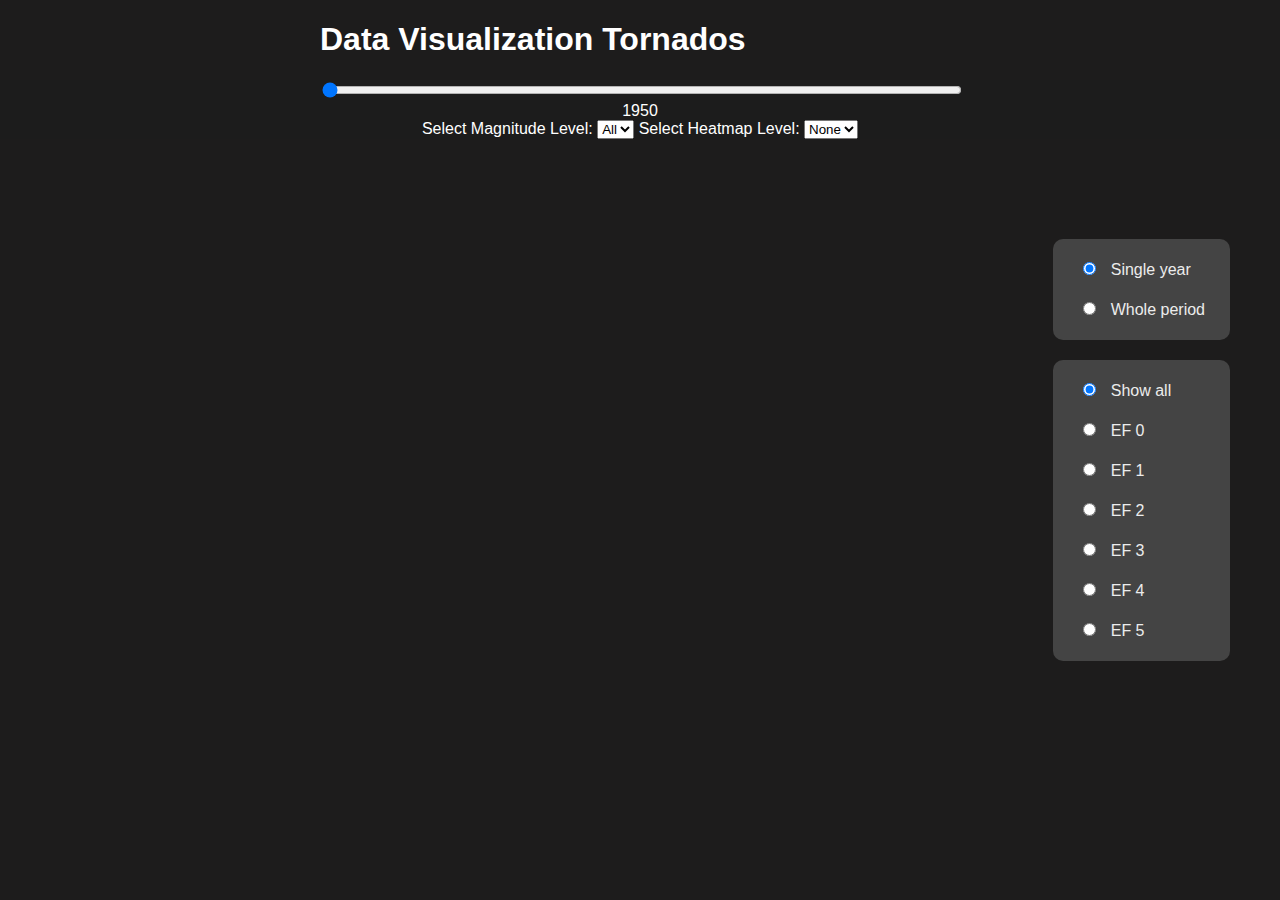
==== index.html @ 4768eb0e "selection boxes" ====
<!DOCTYPE html>
<html lang="en">
<head>
    <meta charset="UTF-8">
    <meta name="viewport" content="width=device-width, initial-scale=1.0">
    <title>Data Visualization Tornados</title>

    <script src="https://d3js.org/d3.v7.min.js"></script>
    <script src="https://d3js.org/topojson.v3.min.js"></script>
    <script src="lib/gmynd.js"></script> <!-- Include gmynd library -->
    <link rel="stylesheet" href="style.css">
    <link rel="stylesheet" href="selectionBoxes.css">
</head>
<body class="font-class">
    <div id="selectionBoxes">
        <div id="modeSelectionBox" class="selectionBox">
        <label>
            <input type="radio" name="modeSelection" value="singleYear" checked onclick="handleSelectionBox(this)">
            <span>Single year</span>
        </label>
        <label>
            <input type="radio" name="modeSelection" value="wholePeriod" onclick="handleSelectionBox(this)">
            <span>Whole period</span>
        </label>
    </div>
    <div id="magnitudeSelectionBox" class="selectionBox">
        <label>
            <input type="radio" name="magnitudeSelection" value="all" checked onclick="handleSelectionBox(this)">
            <span>Show all</span>
        </label>
        <label>
            <input type="radio" name="magnitudeSelection" value="0" onclick="handleSelectionBox(this)">
            <span>EF 0</span>
        </label>
        <label>
            <input type="radio" name="magnitudeSelection" value="1" onclick="handleSelectionBox(this)">
            <span>EF 1</span>
        </label>
        <label>
            <input type="radio" name="magnitudeSelection" value="2" onclick="handleSelectionBox(this)">
            <span>EF 2</span>
        </label>
        <label>
            <input type="radio" name="magnitudeSelection" value="3" onclick="handleSelectionBox(this)">
            <span>EF 3</span>
        </label>
        <label>
            <input type="radio" name="magnitudeSelection" value="4" onclick="handleSelectionBox(this)">
            <span>EF 4</span>
        </label>
        <label>
            <input type="radio" name="magnitudeSelection" value="5" onclick="handleSelectionBox(this)">
            <span>EF 5</span>
        </label>
    </div>
    </div>
    <h1>Data Visualization Tornados</h1> 
    <div id="map-container">
        <div id="slider-container">
            <input type="range" id="year-slider" min="1950" max="2022" value="1950" step="1">
            <span id="year-label">1950</span>
        </div>
        <div id="menu-container">
            <label for="magnitude-select">Select Magnitude Level:</label>
            <select id="magnitude-select">
                <option value="all">All</option>
                <option value="0">0</option>
                <option value="1">1</option>
                <option value="2">2</option>
                <option value="3">3</option>
                <option value="4">4</option>
                <option value="5">5</option>
            </select>
            <label for="heatmap-select">Select Heatmap Level:</label>
            <select id="heatmap-select">
                <option value="none">None</option>
                <option value="all">All</option>
                <option value="0">0</option>
                <option value="1">1</option>
                <option value="2">2</option>
                <option value="3">3</option>
                <option value="4">4</option>
                <option value="5">5</option>
            </select>
        </div>
    </div>
</body>
<script src="selectionBoxes.js"></script>
<script src="main.js"></script> 
</html>
---- style.css ----
/* Your custom CSS code here */
        body {
            background-color: #1d1c1c; /* Replace with your desired background color */
            margin: 0; /* Remove default margin */
            padding: 0; /* Remove default padding */
            overflow: hidden; /* Prevent scrollbars */
        }
        svg { width: 100%; height: 90vh; }
        .county-label {
            font-size: 10px;
            fill: #ffffff; /* Set text color to white */
            text-anchor: middle;
        }
        h1 {
            translate: 25%;
        }
        #map-container {
            background: #1c1c1c; /* Replace with your desired background color */
            width: 100%;
            text-align: center;
            margin-top: 10px;
        }
        #slider-container {
            width: 50%;
            text-align: center;
            margin: 20px auto 0 auto; /* Center the slider and add margin to the top */
        }        
        #year-slider {
            width: 100%;
        }
        /* Font class for all text */
        .font-class {
            font-family: 'Poppins', sans-serif; /* Replace with your desired font */
            color: #ffffff; /* Replace with your desired text color */
        }
---- selectionBoxes.css ----
.selectionBox {
    background-color: #444;
    padding: 20px 25px 1px 25px;
    margin: 20px;
    border-radius: 10px;
    color: #fff;
    text-align: left;
    z-index: 1;
}

.selectionBox label {
    display: block;
    /* Ensures each label is on a new line */
    margin-bottom: 20px;
    cursor: pointer;
    color: #ececec;
}

.selectionBox input[type=radio] {
    margin-right: 10px;
    background-color: initial;
    /* appearance: none;
    width: 20px;
    height: 20px;
    border: 2px solid black;
    border-radius: 50%;
    background-color: black;
    position: relative; */
}

#selectionBoxes {
    font-weight: 300;
    position: absolute;
    z-index: 1;
    right: 30px;
    display: flex;
    flex-direction: column;
    display: inline-block;
    top: 50%;
    transform: translateY(-50%);
    /* Use only as much space as needed */
}
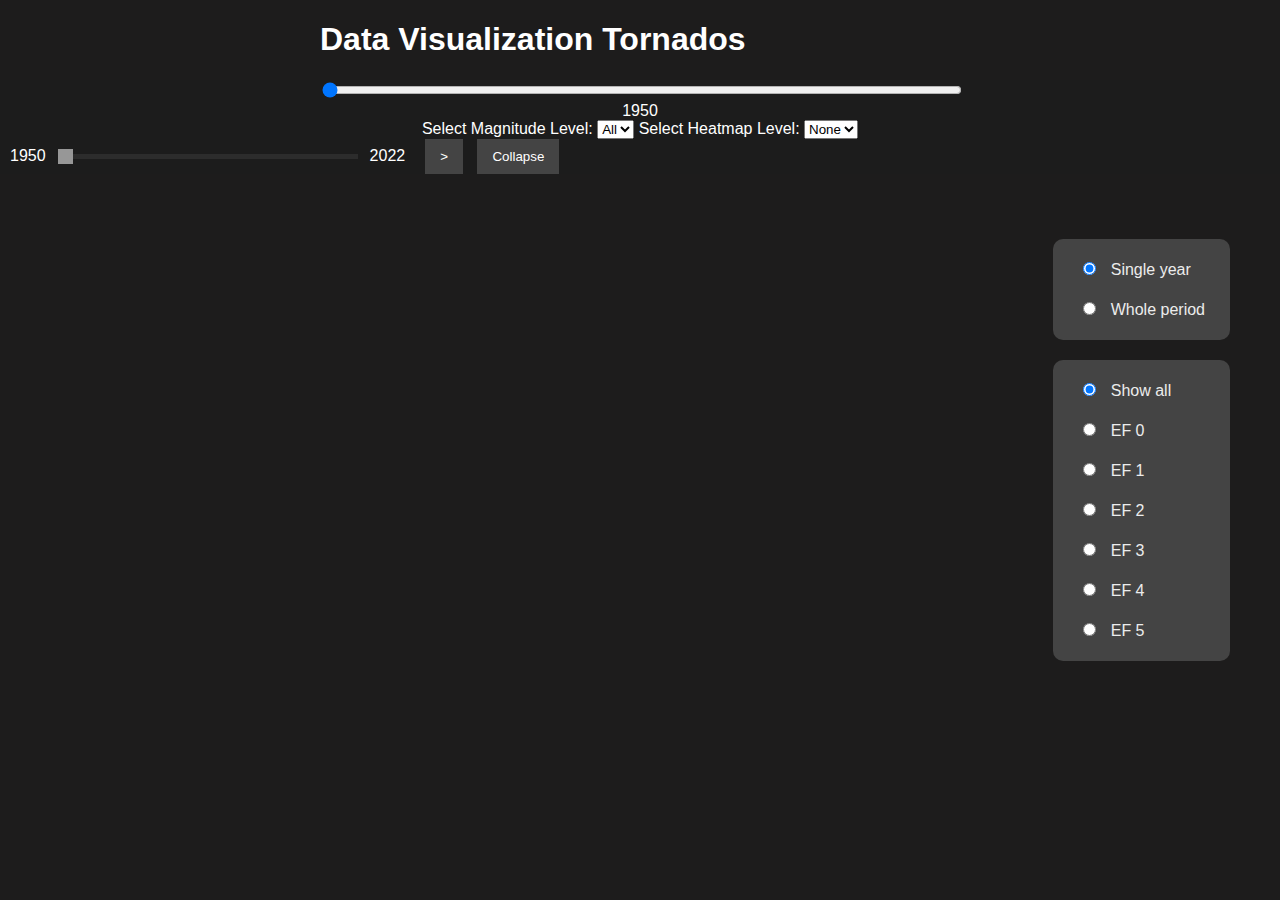
==== commit 887e3307: "Add collapsible slider and styling without positioning" ====
--- a/index.html
+++ b/index.html
@@ -83,8 +83,20 @@
                 <option value="5">5</option>
             </select>
         </div>
+        <div class="timeline-container">
+            <span class="timeline-label">1950</span>
+            <input type="range" min="1950" max="2022" value="1950" class="timeline-slider" id="yearSlider">
+            <div class="collapsed-line" id="collapsed-line" style="display: none;"></div>
+            <span class="timeline-label">2022</span>
+            <div class="control-buttons">
+                <button id="playPauseButton">></button>
+                <button class="collapse-button" id="collapse-button">Collapse</button>
+            </div>
+        </div>
     </div>
+    
 </body>
+<script src="slider.js"></script>
 <script src="selectionBoxes.js"></script>
 <script src="main.js"></script> 
 </html>--- a/style.css
+++ b/style.css
@@ -1,35 +1,130 @@
-        /* Your custom CSS code here */
-        body {
-            background-color: #1d1c1c; /* Replace with your desired background color */
-            margin: 0; /* Remove default margin */
-            padding: 0; /* Remove default padding */
-            overflow: hidden; /* Prevent scrollbars */
-        }
-        svg { width: 100%; height: 90vh; }
-        .county-label {
-            font-size: 10px;
-            fill: #ffffff; /* Set text color to white */
-            text-anchor: middle;
-        }
-        h1 {
-            translate: 25%;
-        }
-        #map-container {
-            background: #1c1c1c; /* Replace with your desired background color */
-            width: 100%;
-            text-align: center;
-            margin-top: 10px;
-        }
-        #slider-container {
-            width: 50%;
-            text-align: center;
-            margin: 20px auto 0 auto; /* Center the slider and add margin to the top */
-        }        
-        #year-slider {
-            width: 100%;
-        }
-        /* Font class for all text */
-        .font-class {
-            font-family: 'Poppins', sans-serif; /* Replace with your desired font */
-            color: #ffffff; /* Replace with your desired text color */
-        }
+/* Your custom CSS code here */
+body {
+    background-color: #1d1c1c;
+    /* Replace with your desired background color */
+    margin: 0;
+    /* Remove default margin */
+    padding: 0;
+    /* Remove default padding */
+    overflow: hidden;
+    /* Prevent scrollbars */
+}
+
+svg {
+    width: 100%;
+    height: 90vh;
+}
+
+.county-label {
+    font-size: 10px;
+    fill: #ffffff;
+    /* Set text color to white */
+    text-anchor: middle;
+}
+
+h1 {
+    translate: 25%;
+}
+
+#map-container {
+    background: #1c1c1c;
+    /* Replace with your desired background color */
+    width: 100%;
+    text-align: center;
+    margin-top: 10px;
+}
+
+#slider-container {
+    width: 50%;
+    text-align: center;
+    margin: 20px auto 0 auto;
+    /* Center the slider and add margin to the top */
+}
+
+#year-slider {
+    width: 100%;
+}
+
+/* Font class for all text */
+.font-class {
+    font-family: 'Poppins', sans-serif;
+    /* Replace with your desired font */
+    color: #ffffff;
+    /* Replace with your desired text color */
+}
+
+
+.timeline-container {
+    display: flex;
+    align-items: center;
+}
+
+.timeline-label {
+    margin: 0 10px;
+}
+
+.timeline-slider {
+    -webkit-appearance: none;
+    width: 300px;
+    height: 5px;
+    background: #333;
+    outline: none;
+    opacity: 0.7;
+    transition: opacity .15s ease-in-out;
+}
+
+.timeline-slider::-webkit-slider-thumb {
+    -webkit-appearance: none;
+    appearance: none;
+    width: 15px;
+    height: 15px;
+    background: #ccc;
+    cursor: pointer;
+}
+
+.timeline-slider::-moz-range-thumb {
+    width: 15px;
+    height: 15px;
+    background: #ccc;
+    cursor: pointer;
+}
+
+.control-buttons {
+    margin-left: 10px;
+}
+
+.control-buttons button {
+    background-color: #444;
+    border: none;
+    color: white;
+    padding: 10px 15px;
+    cursor: pointer;
+}
+
+.control-buttons button:hover {
+    background-color: #555;
+}
+
+.collapse-button {
+    margin-left: 10px;
+    padding: 10px 15px;
+    background-color: #444;
+    color: #fff;
+    border: none;
+    cursor: pointer;
+}
+
+.collapsed-slider {
+    display: none;
+}
+
+.collapsed-line {
+    width: 10px;
+    height: 5px;
+    background: #fff;
+    /* Custom background color */
+    border-radius: 5px;
+    /* Custom border radius */
+    margin: 0 5px;
+    /* Custom margin */
+}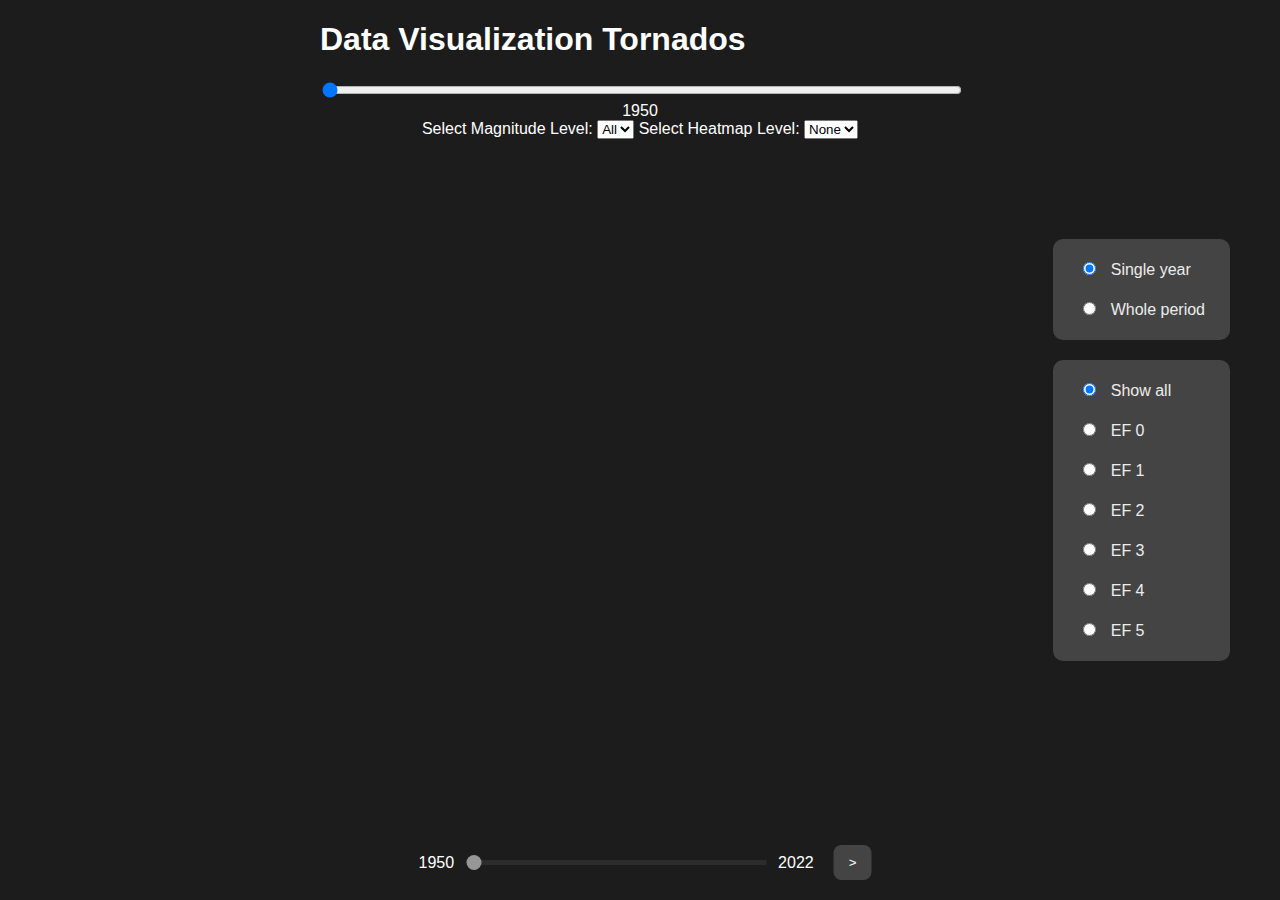
==== commit 135d89aa: "Add slider styling and functionality" ====
--- a/index.html
+++ b/index.html
@@ -10,6 +10,7 @@
     <script src="lib/gmynd.js"></script> <!-- Include gmynd library -->
     <link rel="stylesheet" href="style.css">
     <link rel="stylesheet" href="selectionBoxes.css">
+    <link rel="stylesheet" href="slider.css">
 </head>
 <body class="font-class">
     <div id="selectionBoxes">
@@ -90,7 +91,6 @@
             <span class="timeline-label">2022</span>
             <div class="control-buttons">
                 <button id="playPauseButton">></button>
-                <button class="collapse-button" id="collapse-button">Collapse</button>
             </div>
         </div>
     </div>
--- a/style.css
+++ b/style.css
@@ -51,80 +51,4 @@
     /* Replace with your desired font */
     color: #ffffff;
     /* Replace with your desired text color */
-}
-
-
-.timeline-container {
-    display: flex;
-    align-items: center;
-}
-
-.timeline-label {
-    margin: 0 10px;
-}
-
-.timeline-slider {
-    -webkit-appearance: none;
-    width: 300px;
-    height: 5px;
-    background: #333;
-    outline: none;
-    opacity: 0.7;
-    transition: opacity .15s ease-in-out;
-}
-
-.timeline-slider::-webkit-slider-thumb {
-    -webkit-appearance: none;
-    appearance: none;
-    width: 15px;
-    height: 15px;
-    background: #ccc;
-    cursor: pointer;
-}
-
-.timeline-slider::-moz-range-thumb {
-    width: 15px;
-    height: 15px;
-    background: #ccc;
-    cursor: pointer;
-}
-
-.control-buttons {
-    margin-left: 10px;
-}
-
-.control-buttons button {
-    background-color: #444;
-    border: none;
-    color: white;
-    padding: 10px 15px;
-    cursor: pointer;
-}
-
-.control-buttons button:hover {
-    background-color: #555;
-}
-
-.collapse-button {
-    margin-left: 10px;
-    padding: 10px 15px;
-    background-color: #444;
-    color: #fff;
-    border: none;
-    cursor: pointer;
-}
-
-.collapsed-slider {
-    display: none;
-}
-
-.collapsed-line {
-    width: 10px;
-    height: 5px;
-    background: #fff;
-    /* Custom background color */
-    border-radius: 5px;
-    /* Custom border radius */
-    margin: 0 5px;
-    /* Custom margin */
 }--- a/slider.css
+++ b/slider.css
@@ -0,0 +1,83 @@
+.timeline-container {
+    display: flex;
+    align-items: center;
+    position: absolute;
+    z-index: 1;
+    bottom: 20px;
+    left: 50%;
+    transform: translateX(-50%);
+}
+
+.timeline-label {
+    margin: 0 10px;
+}
+
+.timeline-slider {
+    -webkit-appearance: none;
+    width: 300px;
+    height: 5px;
+    background: #333;
+    outline: none;
+    opacity: 0.7;
+    transition: opacity .15s ease-in-out;
+    
+}
+
+.timeline-slider::-webkit-slider-thumb {
+    -webkit-appearance: none;
+    appearance: none;
+    width: 15px;
+    height: 15px;
+    background: #ccc;
+    cursor: pointer;
+    border-radius: 50%; /* Make the slider thumb rounded */
+}
+
+.timeline-slider::-moz-range-thumb {
+    width: 15px;
+    height: 15px;
+    background: #ccc;
+    cursor: pointer;
+    border-radius: 50%; /* Make the slider thumb rounded */
+}
+
+.control-buttons {
+    margin-left: 10px;
+}
+
+.control-buttons button {
+    background-color: #444;
+    border: none;
+    color: white;
+    padding: 10px 15px;
+    border-radius: 8px;
+    cursor: pointer;
+}
+
+.control-buttons button:hover {
+    background-color: #555;
+}
+
+.collapse-button {
+    margin-left: 10px;
+    padding: 10px 15px;
+    background-color: #444;
+    color: #fff;
+    border: none;
+    cursor: pointer;
+}
+
+.collapsed-slider {
+    display: none;
+}
+
+.collapsed-line {
+    width: 10px;
+    height: 5px;
+    background: #fff;
+    /* Custom background color */
+    border-radius: 5px;
+    /* Custom border radius */
+    margin: 0 5px;
+    /* Custom margin */
+}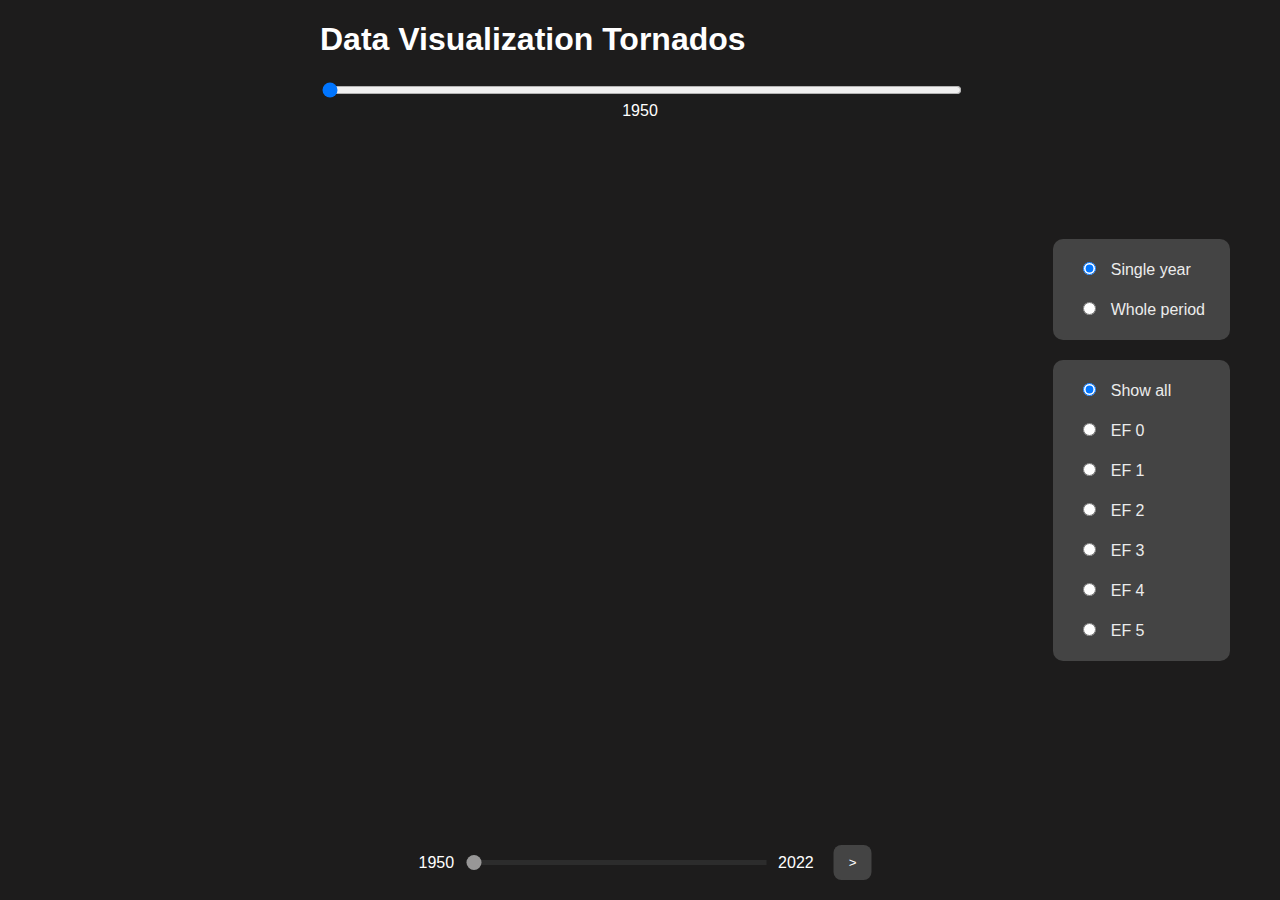
==== commit dae7af1e: "SelectionBox logic updated and cleaned up code" ====
--- a/index.html
+++ b/index.html
@@ -16,41 +16,41 @@
     <div id="selectionBoxes">
         <div id="modeSelectionBox" class="selectionBox">
         <label>
-            <input type="radio" name="modeSelection" value="singleYear" checked onclick="handleSelectionBox(this)">
+            <input type="radio" name="modeSelection" value="singleYear" checked onclick="handleModeSelection(this)">
             <span>Single year</span>
         </label>
         <label>
-            <input type="radio" name="modeSelection" value="wholePeriod" onclick="handleSelectionBox(this)">
+            <input type="radio" name="modeSelection" value="wholePeriod" onclick="handleModeSelection(this)">
             <span>Whole period</span>
         </label>
     </div>
     <div id="magnitudeSelectionBox" class="selectionBox">
         <label>
-            <input type="radio" name="magnitudeSelection" value="all" checked onclick="handleSelectionBox(this)">
+            <input type="radio" name="magnitudeSelection" value="all" checked onclick="handleMagnitudeSelection(this)">
             <span>Show all</span>
         </label>
         <label>
-            <input type="radio" name="magnitudeSelection" value="0" onclick="handleSelectionBox(this)">
+            <input type="radio" name="magnitudeSelection" value="0" onclick="handleMagnitudeSelection(this)">
             <span>EF 0</span>
         </label>
         <label>
-            <input type="radio" name="magnitudeSelection" value="1" onclick="handleSelectionBox(this)">
+            <input type="radio" name="magnitudeSelection" value="1" onclick="handleMagnitudeSelection(this)">
             <span>EF 1</span>
         </label>
         <label>
-            <input type="radio" name="magnitudeSelection" value="2" onclick="handleSelectionBox(this)">
+            <input type="radio" name="magnitudeSelection" value="2" onclick="handleMagnitudeSelection(this)">
             <span>EF 2</span>
         </label>
         <label>
-            <input type="radio" name="magnitudeSelection" value="3" onclick="handleSelectionBox(this)">
+            <input type="radio" name="magnitudeSelection" value="3" onclick="handleMagnitudeSelection(this)">
             <span>EF 3</span>
         </label>
         <label>
-            <input type="radio" name="magnitudeSelection" value="4" onclick="handleSelectionBox(this)">
+            <input type="radio" name="magnitudeSelection" value="4" onclick="handleMagnitudeSelection(this)">
             <span>EF 4</span>
         </label>
         <label>
-            <input type="radio" name="magnitudeSelection" value="5" onclick="handleSelectionBox(this)">
+            <input type="radio" name="magnitudeSelection" value="5" onclick="handleMagnitudeSelection(this)">
             <span>EF 5</span>
         </label>
     </div>
@@ -60,29 +60,6 @@
         <div id="slider-container">
             <input type="range" id="year-slider" min="1950" max="2022" value="1950" step="1">
             <span id="year-label">1950</span>
-        </div>
-        <div id="menu-container">
-            <label for="magnitude-select">Select Magnitude Level:</label>
-            <select id="magnitude-select">
-                <option value="all">All</option>
-                <option value="0">0</option>
-                <option value="1">1</option>
-                <option value="2">2</option>
-                <option value="3">3</option>
-                <option value="4">4</option>
-                <option value="5">5</option>
-            </select>
-            <label for="heatmap-select">Select Heatmap Level:</label>
-            <select id="heatmap-select">
-                <option value="none">None</option>
-                <option value="all">All</option>
-                <option value="0">0</option>
-                <option value="1">1</option>
-                <option value="2">2</option>
-                <option value="3">3</option>
-                <option value="4">4</option>
-                <option value="5">5</option>
-            </select>
         </div>
         <div class="timeline-container">
             <span class="timeline-label">1950</span>
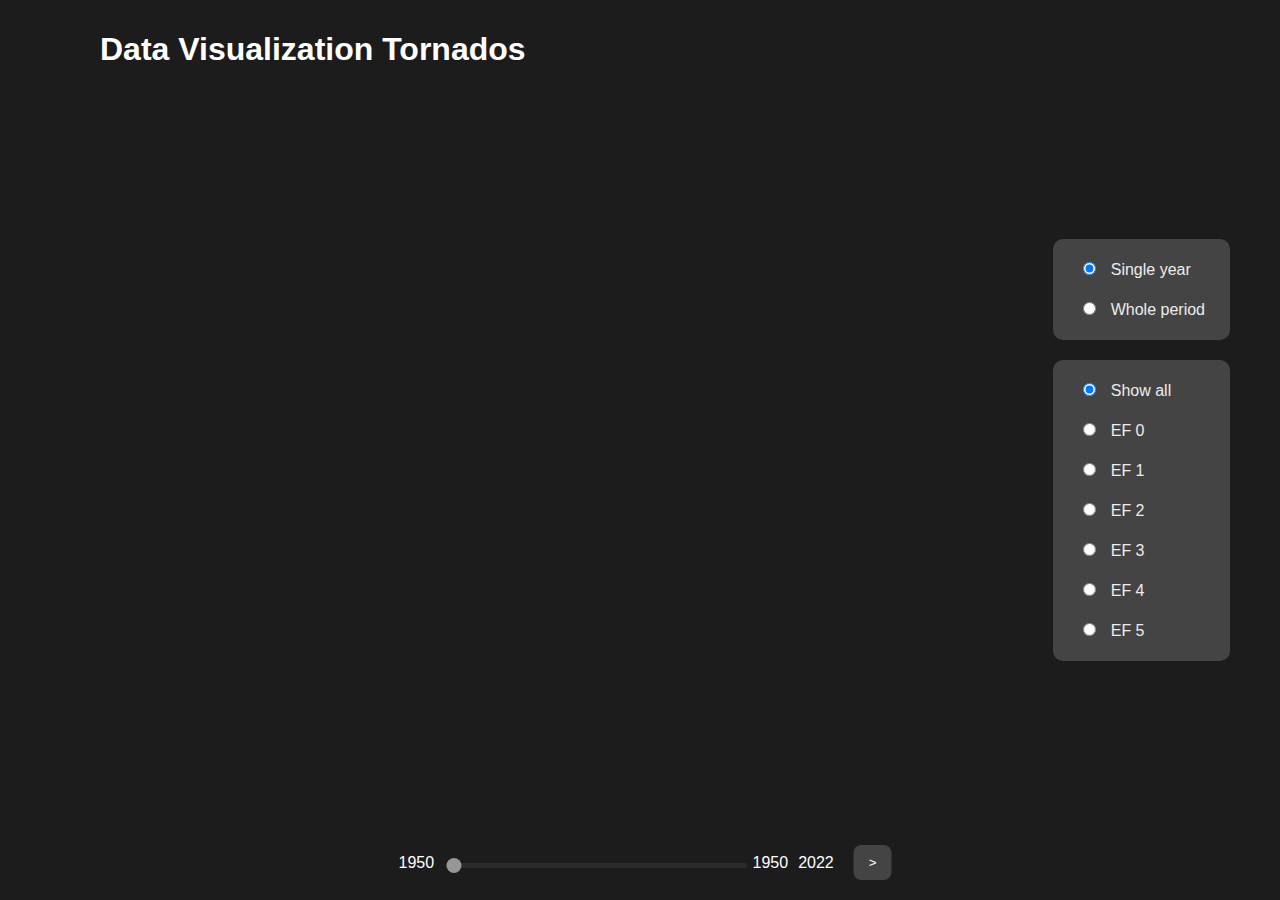
==== commit 2f7e89c4: "Refactor code to update map based on selected year and magnitude level" ====
--- a/index.html
+++ b/index.html
@@ -57,19 +57,20 @@
     </div>
     <h1>Data Visualization Tornados</h1> 
     <div id="map-container">
-        <div id="slider-container">
-            <input type="range" id="year-slider" min="1950" max="2022" value="1950" step="1">
-            <span id="year-label">1950</span>
-        </div>
+        
         <div class="timeline-container">
             <span class="timeline-label">1950</span>
-            <input type="range" min="1950" max="2022" value="1950" class="timeline-slider" id="yearSlider">
+            <div id="sliderContainer">
+                <input type="range" min="1950" max="2022" value="1950" class="timeline-slider" id="yearSlider">
+                <span id="year-label">1950</span>
+            </div>
             <div class="collapsed-line" id="collapsed-line" style="display: none;"></div>
             <span class="timeline-label">2022</span>
             <div class="control-buttons">
                 <button id="playPauseButton">></button>
             </div>
         </div>
+        
     </div>
     
 </body>
--- a/style.css
+++ b/style.css
@@ -23,7 +23,8 @@
 }
 
 h1 {
-    translate: 25%;
+    position: absolute;
+    left: 100px;
 }
 
 #map-container {
--- a/slider.css
+++ b/slider.css
@@ -20,7 +20,6 @@
     outline: none;
     opacity: 0.7;
     transition: opacity .15s ease-in-out;
-    
 }
 
 .timeline-slider::-webkit-slider-thumb {
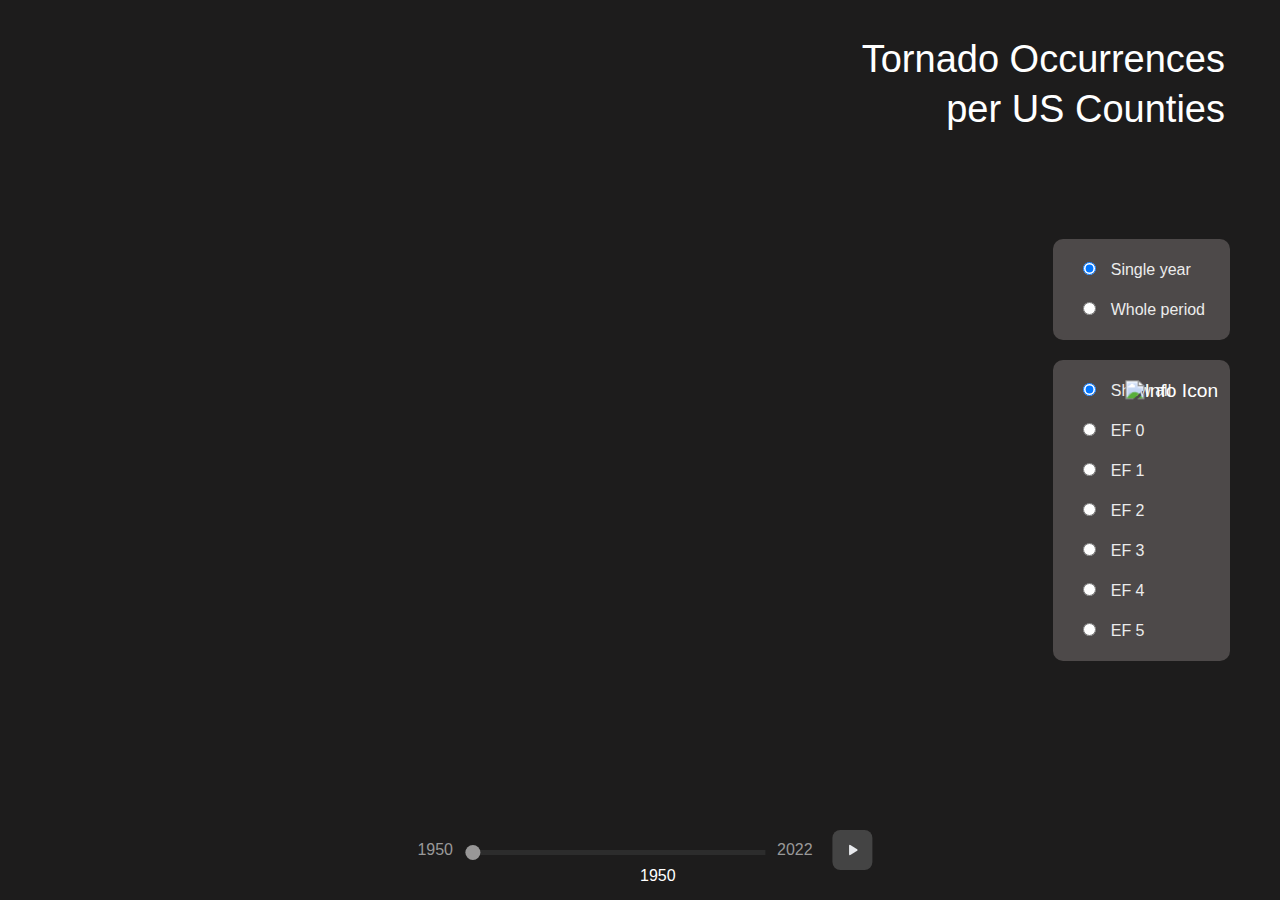
==== commit b054f89e: "styling improvements and info hover" ====
--- a/index.html
+++ b/index.html
@@ -1,5 +1,6 @@
 <!DOCTYPE html>
 <html lang="en">
+
 <head>
     <meta charset="UTF-8">
     <meta name="viewport" content="width=device-width, initial-scale=1.0">
@@ -12,69 +13,78 @@
     <link rel="stylesheet" href="selectionBoxes.css">
     <link rel="stylesheet" href="slider.css">
 </head>
+
 <body class="font-class">
+    <div id="hoverLabel" class="hover-label"></div>
     <div id="selectionBoxes">
         <div id="modeSelectionBox" class="selectionBox">
-        <label>
-            <input type="radio" name="modeSelection" value="singleYear" checked onclick="handleModeSelection(this)">
-            <span>Single year</span>
-        </label>
-        <label>
-            <input type="radio" name="modeSelection" value="wholePeriod" onclick="handleModeSelection(this)">
-            <span>Whole period</span>
-        </label>
+            <label>
+                <input type="radio" name="modeSelection" value="singleYear" checked onclick="handleModeSelection(this)">
+                <span>Single year</span>
+            </label>
+            <label>
+                <input type="radio" name="modeSelection" value="wholePeriod" onclick="handleModeSelection(this)">
+                <span>Whole period</span>
+            </label>
+        </div>
+        <div id="magnitudeSelectionBox" class="selectionBox">
+            <img id="infoIcon" src="res/icons/info.svg" alt="Info Icon" class="info-icon">
+            <label>
+                <input type="radio" name="magnitudeSelection" value="all" checked
+                    onclick="handleMagnitudeSelection(this)">
+                <span>Show all</span>
+            </label>
+            <label>
+                <input type="radio" name="magnitudeSelection" value="0" onclick="handleMagnitudeSelection(this)">
+                <span>EF 0</span>
+            </label>
+            <label>
+                <input type="radio" name="magnitudeSelection" value="1" onclick="handleMagnitudeSelection(this)">
+                <span>EF 1</span>
+            </label>
+            <label>
+                <input type="radio" name="magnitudeSelection" value="2" onclick="handleMagnitudeSelection(this)">
+                <span>EF 2</span>
+            </label>
+            <label>
+                <input type="radio" name="magnitudeSelection" value="3" onclick="handleMagnitudeSelection(this)">
+                <span>EF 3</span>
+            </label>
+            <label>
+                <input type="radio" name="magnitudeSelection" value="4" onclick="handleMagnitudeSelection(this)">
+                <span>EF 4</span>
+            </label>
+            <label>
+                <input type="radio" name="magnitudeSelection" value="5" onclick="handleMagnitudeSelection(this)">
+                <span>EF 5</span>
+            </label>
+        </div>
     </div>
-    <div id="magnitudeSelectionBox" class="selectionBox">
-        <label>
-            <input type="radio" name="magnitudeSelection" value="all" checked onclick="handleMagnitudeSelection(this)">
-            <span>Show all</span>
-        </label>
-        <label>
-            <input type="radio" name="magnitudeSelection" value="0" onclick="handleMagnitudeSelection(this)">
-            <span>EF 0</span>
-        </label>
-        <label>
-            <input type="radio" name="magnitudeSelection" value="1" onclick="handleMagnitudeSelection(this)">
-            <span>EF 1</span>
-        </label>
-        <label>
-            <input type="radio" name="magnitudeSelection" value="2" onclick="handleMagnitudeSelection(this)">
-            <span>EF 2</span>
-        </label>
-        <label>
-            <input type="radio" name="magnitudeSelection" value="3" onclick="handleMagnitudeSelection(this)">
-            <span>EF 3</span>
-        </label>
-        <label>
-            <input type="radio" name="magnitudeSelection" value="4" onclick="handleMagnitudeSelection(this)">
-            <span>EF 4</span>
-        </label>
-        <label>
-            <input type="radio" name="magnitudeSelection" value="5" onclick="handleMagnitudeSelection(this)">
-            <span>EF 5</span>
-        </label>
+    <div id="hoverText">
+        <p>The Enhanced Fujita Scale (EF Scale) rates tornado intensity based on the damage they cause, which helps
+            estimate wind speeds. It ranges from EF0 to EF5, with each level indicating increasing severity.</p>
     </div>
-    </div>
-    <h1>Data Visualization Tornados</h1> 
+    <h1>Tornado Occurrences<br>per US Counties</h1>
     <div id="map-container">
-        
         <div class="timeline-container">
             <span class="timeline-label">1950</span>
             <div id="sliderContainer">
                 <input type="range" min="1950" max="2022" value="1950" class="timeline-slider" id="yearSlider">
-                <span id="year-label">1950</span>
             </div>
             <div class="collapsed-line" id="collapsed-line" style="display: none;"></div>
             <span class="timeline-label">2022</span>
             <div class="control-buttons">
-                <button id="playPauseButton">></button>
+                <button id="playPauseButton">
+                    <img id="play-arrow" src="res/icons/play-arrow.svg" alt="Play Icon" class="info-icon">
+                    <img id="pause-icon" src="res/icons/pause.svg" alt="Pause Icon" class="info-icon">
+                </button>
             </div>
         </div>
-        
+        <span id="year-label">1950</span>
     </div>
-    
 </body>
 <script src="slider.js"></script>
 <script src="selectionBoxes.js"></script>
-<script src="main.js"></script> 
+<script src="main.js"></script>
+
 </html>--- a/style.css
+++ b/style.css
@@ -7,7 +7,9 @@
     padding: 0;
     /* Remove default padding */
     overflow: hidden;
+    font-family: 'Poppins', sans-serif;
     /* Prevent scrollbars */
+    user-select: none;
 }
 
 svg {
@@ -24,7 +26,11 @@
 
 h1 {
     position: absolute;
-    left: 100px;
+    right: 55px;
+    text-align: end;
+    font-size: 38px;
+    line-height: 1.3;
+    font-weight: 500;
 }
 
 #map-container {
@@ -43,7 +49,8 @@
 }
 
 #year-slider {
-    width: 100%;
+    /* position: ab; */
+    text-align: center;
 }
 
 /* Font class for all text */
@@ -52,4 +59,22 @@
     /* Replace with your desired font */
     color: #ffffff;
     /* Replace with your desired text color */
+}
+
+#magnitudeSelectionBox {
+    position: relative; /* Add this line */
+    /* Your existing styles */
+}
+
+.hover-label {
+    position: absolute;
+    /* background-color: rgba(0, 0, 0, 0.7); */
+    background-color: #4d4949;
+    color: #fff;
+    padding: 5px 10px;
+    border-radius: 5px 5px 5px 0px;
+    pointer-events: none; /* Prevent the label from interfering with mouse events */
+    display: none; /* Hide the label by default */
+    z-index: 10; /* Ensure the label is above other elements */
+    box-shadow: 5px 5px 5px 0px rgba(0, 0, 0, 0.25); /* Add a shadow effect */
 }--- a/selectionBoxes.css
+++ b/selectionBoxes.css
@@ -1,5 +1,5 @@
 .selectionBox {
-    background-color: #444;
+    background-color: #4d4949;
     padding: 20px 25px 1px 25px;
     margin: 20px;
     border-radius: 10px;
@@ -39,4 +39,23 @@
     top: 50%;
     transform: translateY(-50%);
     /* Use only as much space as needed */
+}
+
+#infoIcon {
+    position: absolute;
+    top: 22px;
+    right: 20px;
+    cursor: pointer;
+    scale: 1.2;
+}
+
+#hoverText {
+    position: absolute;
+    line-height: 1.5;
+    width: 300px;
+    font-size: 14px;
+    right: 30px;
+    bottom: 32px;
+    z-index: 1;
+    display: none;
 }--- a/slider.css
+++ b/slider.css
@@ -3,13 +3,20 @@
     align-items: center;
     position: absolute;
     z-index: 1;
-    bottom: 20px;
+    bottom: 30px;
     left: 50%;
     transform: translateX(-50%);
 }
 
 .timeline-label {
     margin: 0 10px;
+    color: #999999;
+}
+
+#year-label{
+    position: absolute;
+    bottom: 15px;
+    z-index: 1;
 }
 
 .timeline-slider {
@@ -79,4 +86,27 @@
     /* Custom border radius */
     margin: 0 5px;
     /* Custom margin */
+}
+
+#playPauseButton {
+    background-color: #444;
+    border: none;
+    color: white;
+    padding: 10px;
+    border-radius: 8px;
+    cursor: pointer;
+    display: flex;
+    align-items: center;
+    justify-content: center;
+    width: 40px;
+    height: 40px;
+}
+
+#playPauseButton img {
+    width: 20px; /* Adjust the size as needed */
+    height: 20px; /* Adjust the size as needed */
+}
+
+#pause-icon {
+    display: none;
 }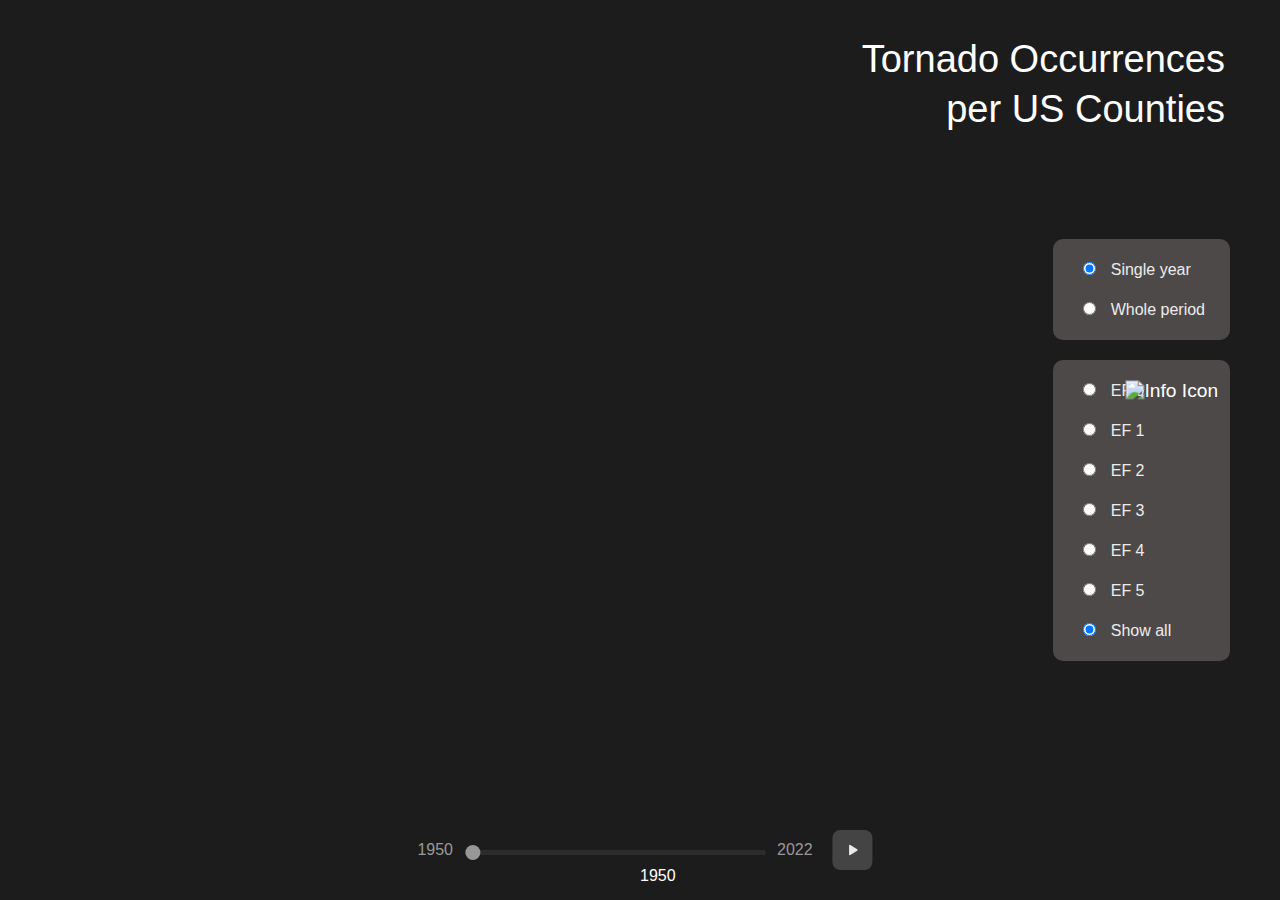
==== commit 95b93ded: "better affordance for the info button" ====
--- a/index.html
+++ b/index.html
@@ -9,9 +9,9 @@
     <script src="https://d3js.org/d3.v7.min.js"></script>
     <script src="https://d3js.org/topojson.v3.min.js"></script>
     <script src="lib/gmynd.js"></script> <!-- Include gmynd library -->
-    <link rel="stylesheet" href="style.css">
-    <link rel="stylesheet" href="selectionBoxes.css">
-    <link rel="stylesheet" href="slider.css">
+    <link rel="stylesheet" href="css/style.css">
+    <link rel="stylesheet" href="css/selectionBoxes.css">
+    <link rel="stylesheet" href="css/slider.css">
 </head>
 
 <body class="font-class">
@@ -29,11 +29,6 @@
         </div>
         <div id="magnitudeSelectionBox" class="selectionBox">
             <img id="infoIcon" src="res/icons/info.svg" alt="Info Icon" class="info-icon">
-            <label>
-                <input type="radio" name="magnitudeSelection" value="all" checked
-                    onclick="handleMagnitudeSelection(this)">
-                <span>Show all</span>
-            </label>
             <label>
                 <input type="radio" name="magnitudeSelection" value="0" onclick="handleMagnitudeSelection(this)">
                 <span>EF 0</span>
@@ -57,6 +52,11 @@
             <label>
                 <input type="radio" name="magnitudeSelection" value="5" onclick="handleMagnitudeSelection(this)">
                 <span>EF 5</span>
+            </label>
+            <label>
+                <input type="radio" name="magnitudeSelection" value="all" checked
+                    onclick="handleMagnitudeSelection(this)">
+                <span>Show all</span>
             </label>
         </div>
     </div>
@@ -83,8 +83,8 @@
         <span id="year-label">1950</span>
     </div>
 </body>
-<script src="slider.js"></script>
-<script src="selectionBoxes.js"></script>
-<script src="main.js"></script>
+<script src="js/slider.js"></script>
+<script src="js/selectionBoxes.js"></script>
+<script src="js/main.js"></script>
 
 </html>--- a/css/style.css
+++ b/css/style.css
@@ -0,0 +1,80 @@
+/* Your custom CSS code here */
+body {
+    background-color: #1d1c1c;
+    /* Replace with your desired background color */
+    margin: 0;
+    /* Remove default margin */
+    padding: 0;
+    /* Remove default padding */
+    overflow: hidden;
+    font-family: 'Poppins', sans-serif;
+    /* Prevent scrollbars */
+    user-select: none;
+}
+
+svg {
+    width: 100%;
+    height: 90vh;
+}
+
+.county-label {
+    font-size: 10px;
+    fill: #ffffff;
+    /* Set text color to white */
+    text-anchor: middle;
+}
+
+h1 {
+    position: absolute;
+    right: 55px;
+    text-align: end;
+    font-size: 38px;
+    line-height: 1.3;
+    font-weight: 500;
+}
+
+#map-container {
+    background: #1c1c1c;
+    /* Replace with your desired background color */
+    width: 100%;
+    text-align: center;
+    margin-top: 10px;
+}
+
+#slider-container {
+    width: 50%;
+    text-align: center;
+    margin: 20px auto 0 auto;
+    /* Center the slider and add margin to the top */
+}
+
+#year-slider {
+    /* position: ab; */
+    text-align: center;
+}
+
+/* Font class for all text */
+.font-class {
+    font-family: 'Poppins', sans-serif;
+    /* Replace with your desired font */
+    color: #ffffff;
+    /* Replace with your desired text color */
+}
+
+#magnitudeSelectionBox {
+    position: relative; /* Add this line */
+    /* Your existing styles */
+}
+
+.hover-label {
+    position: absolute;
+    /* background-color: rgba(0, 0, 0, 0.7); */
+    background-color: #4d4949;
+    color: #fff;
+    padding: 5px 10px;
+    border-radius: 5px 5px 5px 0px;
+    pointer-events: none; /* Prevent the label from interfering with mouse events */
+    display: none; /* Hide the label by default */
+    z-index: 10; /* Ensure the label is above other elements */
+    box-shadow: 5px 5px 5px 0px rgba(0, 0, 0, 0.25); /* Add a shadow effect */
+}--- a/css/selectionBoxes.css
+++ b/css/selectionBoxes.css
@@ -0,0 +1,61 @@
+.selectionBox {
+    background-color: #4d4949;
+    padding: 20px 25px 1px 25px;
+    margin: 20px;
+    border-radius: 10px;
+    color: #fff;
+    text-align: left;
+    z-index: 1;
+}
+
+.selectionBox label {
+    display: block;
+    /* Ensures each label is on a new line */
+    margin-bottom: 20px;
+    cursor: pointer;
+    color: #ececec;
+}
+
+.selectionBox input[type=radio] {
+    margin-right: 10px;
+    background-color: initial;
+    /* appearance: none;
+    width: 20px;
+    height: 20px;
+    border: 2px solid black;
+    border-radius: 50%;
+    background-color: black;
+    position: relative; */
+}
+
+#selectionBoxes {
+    font-weight: 300;
+    position: absolute;
+    z-index: 1;
+    right: 30px;
+    display: flex;
+    flex-direction: column;
+    display: inline-block;
+    top: 50%;
+    transform: translateY(-50%);
+    /* Use only as much space as needed */
+}
+
+#infoIcon {
+    position: absolute;
+    top: 22px;
+    right: 20px;
+    cursor: pointer;
+    scale: 1.2;
+}
+
+#hoverText {
+    position: absolute;
+    line-height: 1.5;
+    width: 300px;
+    font-size: 14px;
+    right: 30px;
+    bottom: 32px;
+    z-index: 1;
+    display: none;
+}--- a/css/slider.css
+++ b/css/slider.css
@@ -0,0 +1,112 @@
+.timeline-container {
+    display: flex;
+    align-items: center;
+    position: absolute;
+    z-index: 1;
+    bottom: 30px;
+    left: 50%;
+    transform: translateX(-50%);
+}
+
+.timeline-label {
+    margin: 0 10px;
+    color: #999999;
+}
+
+#year-label{
+    position: absolute;
+    bottom: 15px;
+    z-index: 1;
+}
+
+.timeline-slider {
+    -webkit-appearance: none;
+    width: 300px;
+    height: 5px;
+    background: #333;
+    outline: none;
+    opacity: 0.7;
+    transition: opacity .15s ease-in-out;
+}
+
+.timeline-slider::-webkit-slider-thumb {
+    -webkit-appearance: none;
+    appearance: none;
+    width: 15px;
+    height: 15px;
+    background: #ccc;
+    cursor: pointer;
+    border-radius: 50%; /* Make the slider thumb rounded */
+}
+
+.timeline-slider::-moz-range-thumb {
+    width: 15px;
+    height: 15px;
+    background: #ccc;
+    cursor: pointer;
+    border-radius: 50%; /* Make the slider thumb rounded */
+}
+
+.control-buttons {
+    margin-left: 10px;
+}
+
+.control-buttons button {
+    background-color: #444;
+    border: none;
+    color: white;
+    padding: 10px 15px;
+    border-radius: 8px;
+    cursor: pointer;
+}
+
+.control-buttons button:hover {
+    background-color: #555;
+}
+
+.collapse-button {
+    margin-left: 10px;
+    padding: 10px 15px;
+    background-color: #444;
+    color: #fff;
+    border: none;
+    cursor: pointer;
+}
+
+.collapsed-slider {
+    display: none;
+}
+
+.collapsed-line {
+    width: 10px;
+    height: 5px;
+    background: #fff;
+    /* Custom background color */
+    border-radius: 5px;
+    /* Custom border radius */
+    margin: 0 5px;
+    /* Custom margin */
+}
+
+#playPauseButton {
+    background-color: #444;
+    border: none;
+    color: white;
+    padding: 10px;
+    border-radius: 8px;
+    cursor: pointer;
+    display: flex;
+    align-items: center;
+    justify-content: center;
+    width: 40px;
+    height: 40px;
+}
+
+#playPauseButton img {
+    width: 20px; /* Adjust the size as needed */
+    height: 20px; /* Adjust the size as needed */
+}
+
+#pause-icon {
+    display: none;
+}